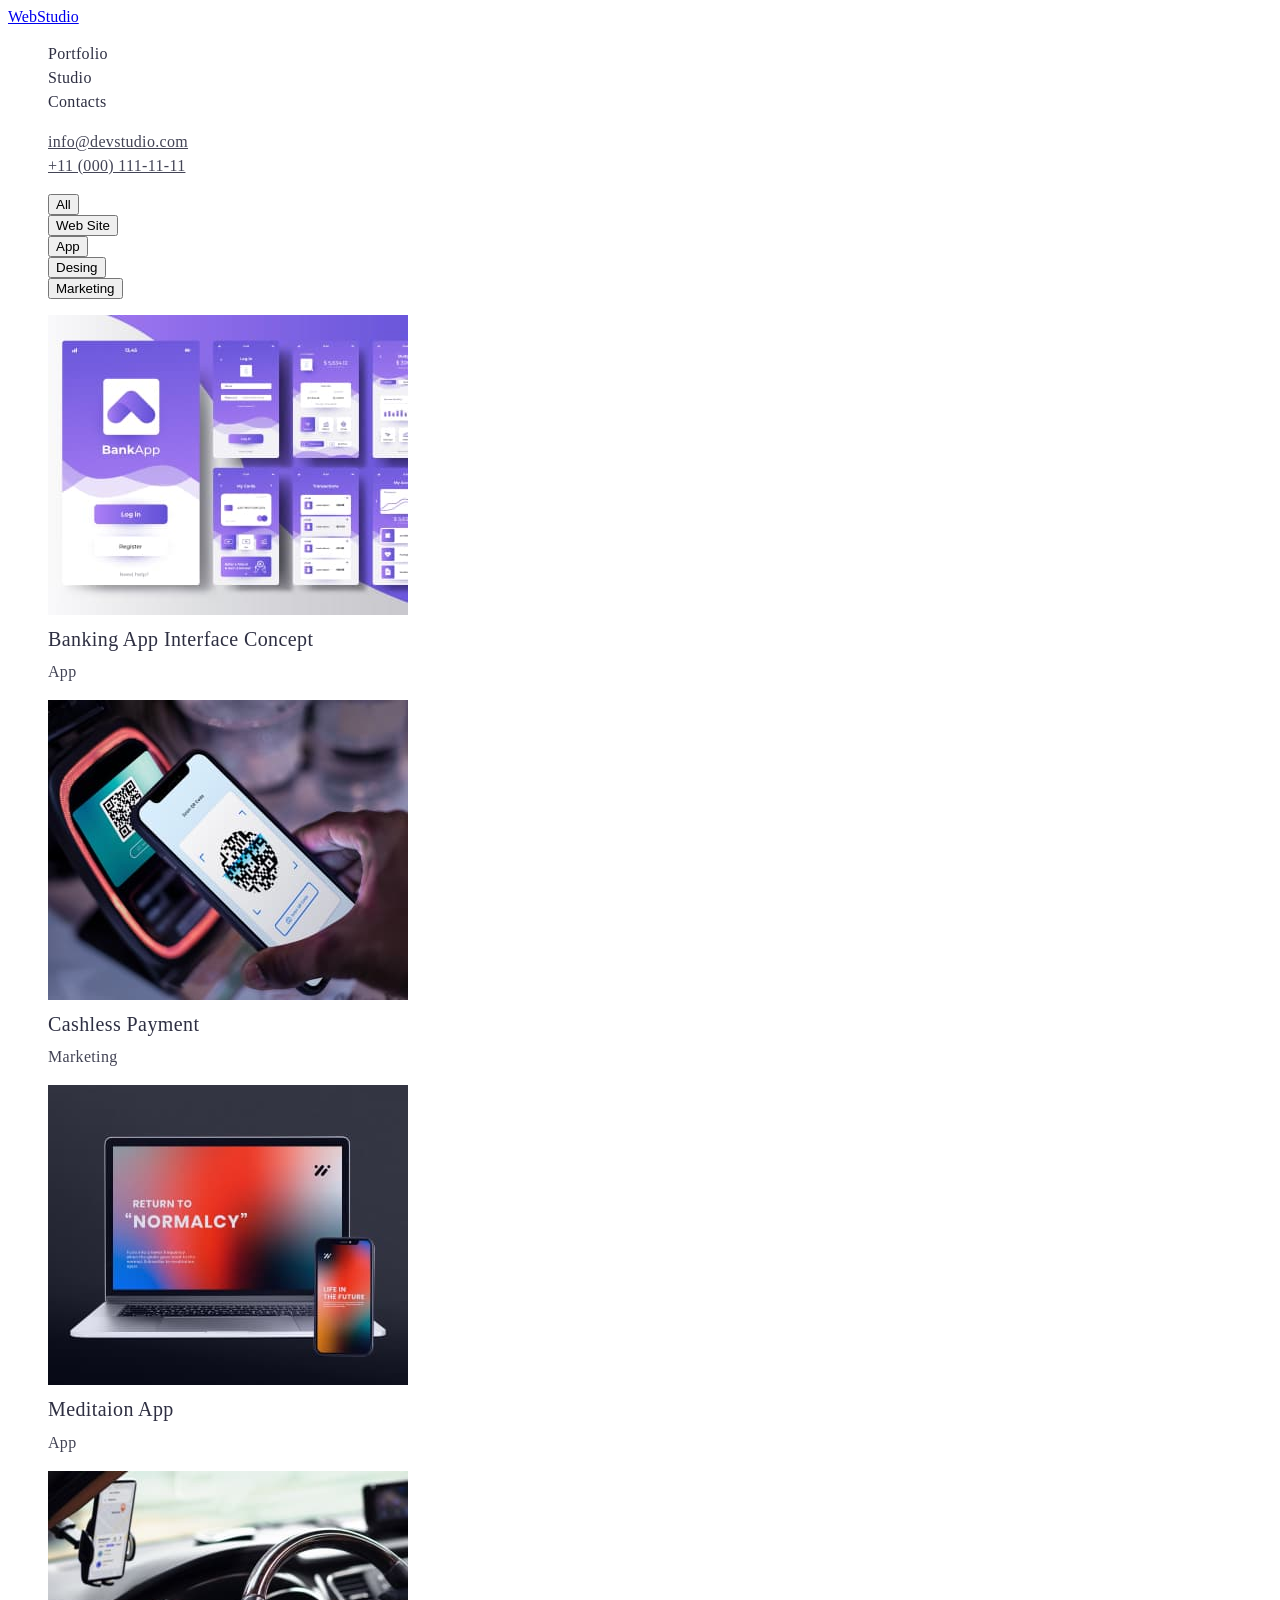
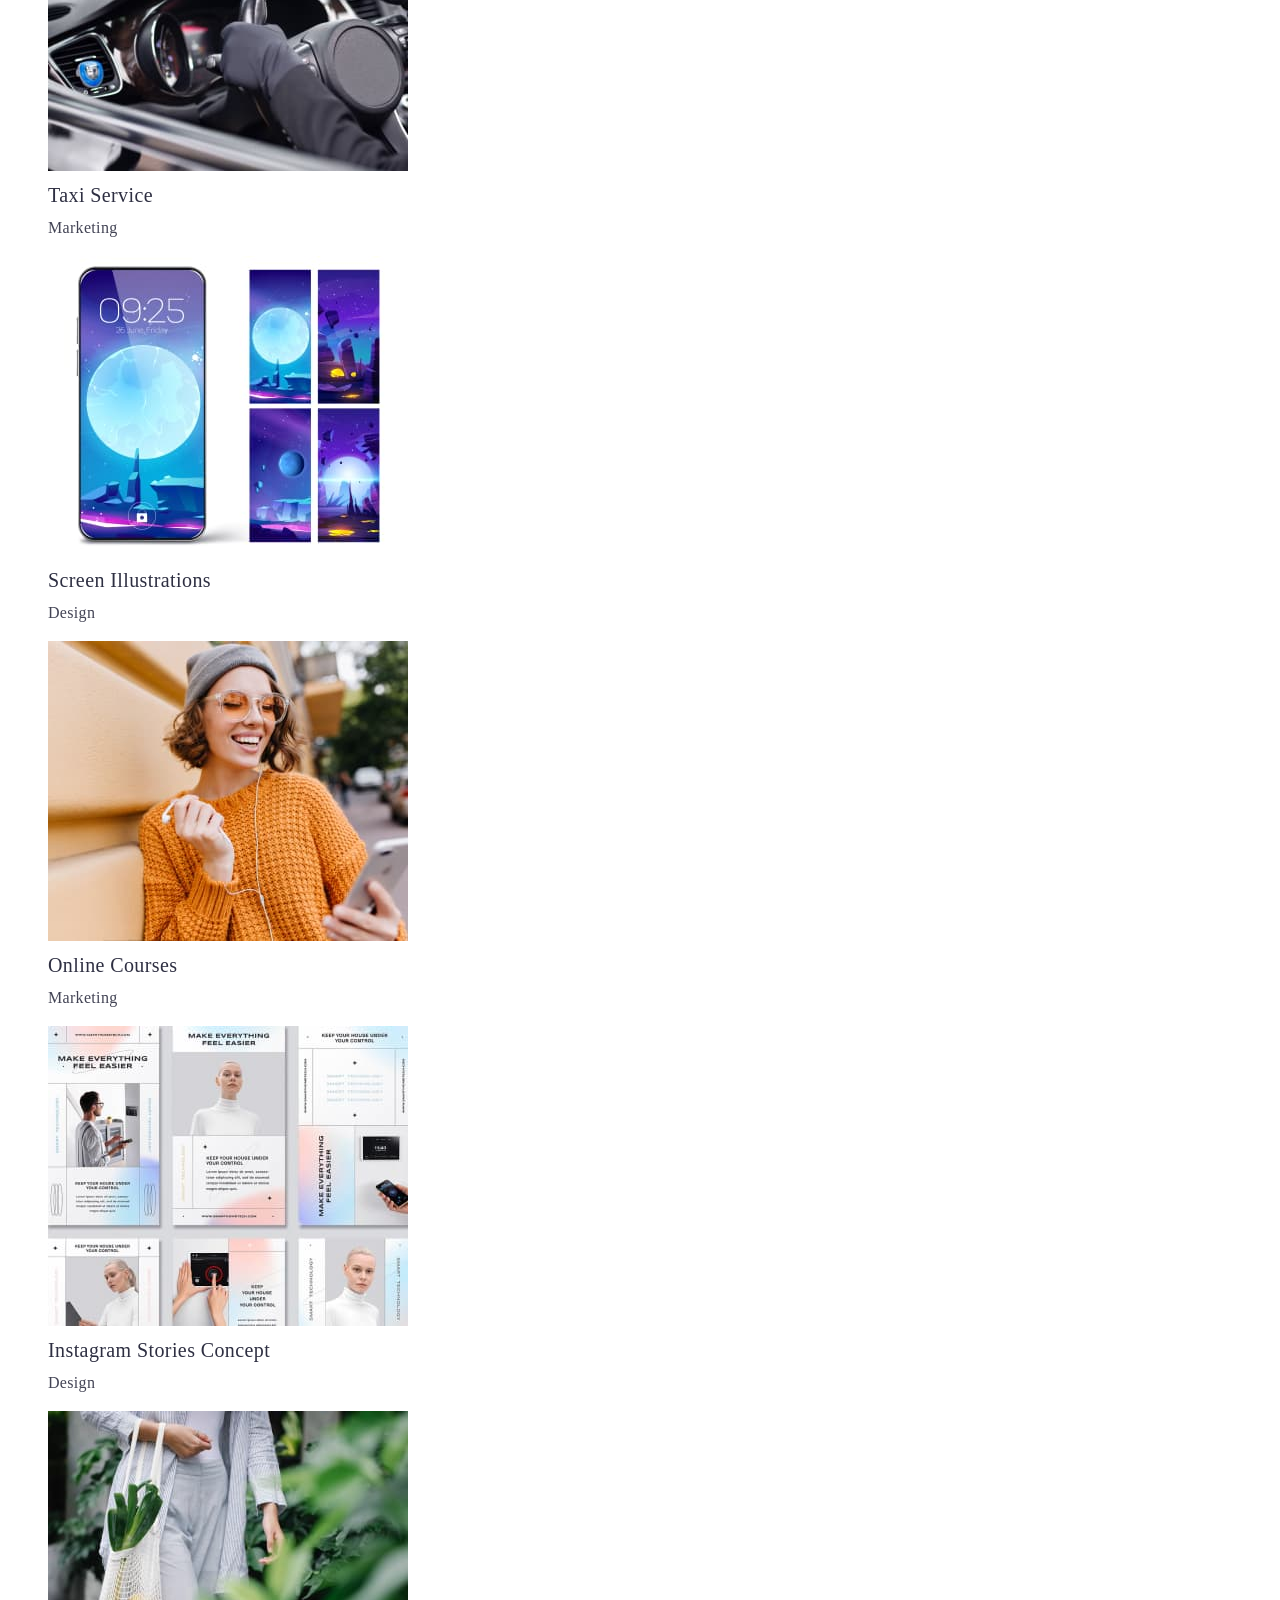
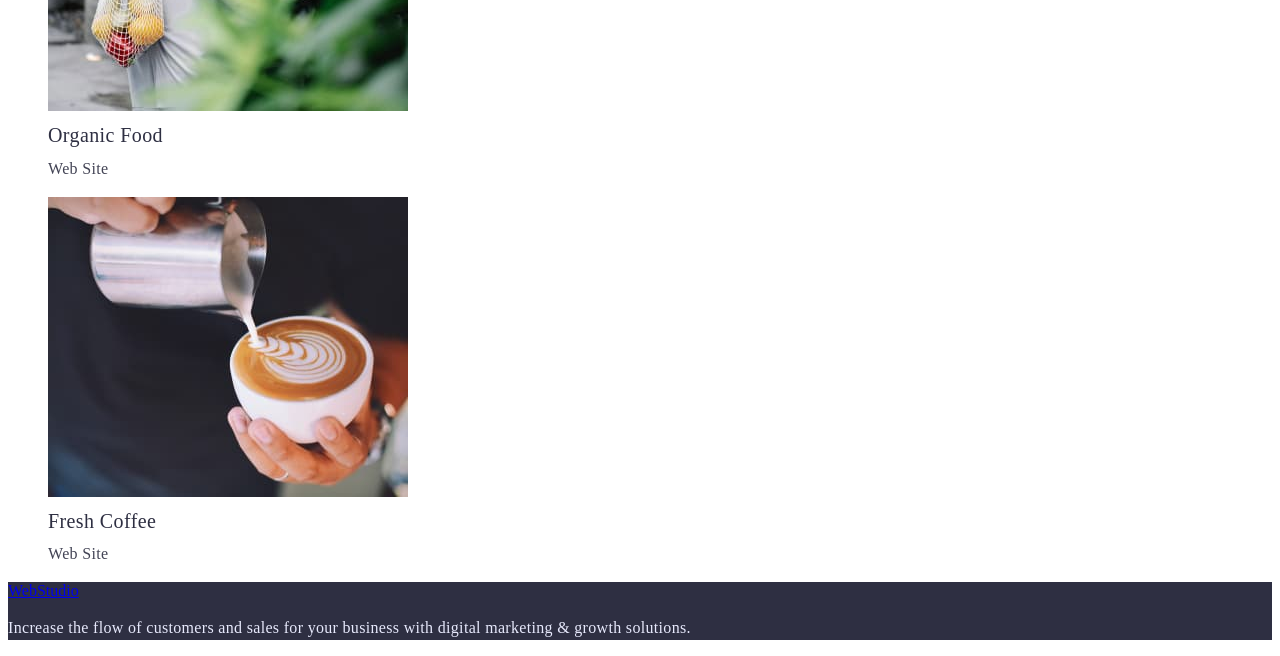
==== portfolio.html @ 4ee2fee9 "update index html css" ====
<!DOCTYPE html>
<html lang="en">
  <head>
    <meta charset="UTF-8" />
    <meta http-equiv="X-UA-Compatible" content="IE=edge" />
    <meta name="viewport" content="width=device-width, initial-scale=1.0" />
    <title>Document</title>
    <link rel="preconnect" href="https://fonts.googleapis.com" />
    <link rel="preconnect" href="https://fonts.gstatic.com" crossorigin />
    <link
      href="https://fonts.googleapis.com/css2?family=Montserrat:wght@400;700&family=Raleway:wght@600;800&family=Roboto:wght@400;500;700;900&display=swap"
      rel="stylesheet"
    />
    <link rel="stylesheet" href="./css/styles.css" />
  </head>
  <body>
    <header class="header">
      <nav class="header-navigation">
        <a class="header-logo" href="index.html">WebStudio</a>
        <ul class="header-list list">
          <li class="header-item">
            <a class="header-link link" href="portfolio.html">Portfolio</a>
          </li>
          <li class="header-item">
            <a class="header-link link" href="index.html">Studio</a>
          </li>
          <li class="header-item">
            <a class="header-link link" href="">Contacts</a>
          </li>
        </ul>
      </nav>

      <address>
        <ul>
          <li>
            <a class="header-mail" href="mailto:info@devstudio.com"
              >info@devstudio.com</a
            >
          </li>
          <li>
            <a class="header-tel" href="tel:+110001111111"
              >+11 (000) 111-11-11</a
            >
          </li>
        </ul>
      </address>
    </header>

    <main>
      <!-- --------------------PROPERTIS-------------------- -->

      <section class="buttons">
        <h1 class="visually-hidden">buttons-map</h1>
        <ul class="buttons-list">
          <li class="buttons-item">
            <button class="buttons-item" type="button">All</button>
          </li>
          <li class="buttons-item">
            <button class="buttons-item" type="button">Web Site</button>
          </li>
          <li class="buttons-item">
            <button class="buttons-item" type="button">App</button>
          </li>
          <li class="buttons-item">
            <button class="buttons-item" type="button">Desing</button>
          </li>
          <li class="buttons-item">
            <button class="buttons-item" type="button">Marketing</button>
          </li>

          <!-- <li class="buttons-item">All</li>
          <li class="buttons-item">Web Site</li>
          <li class="buttons-item">App</li>
          <li class="buttons-item">Design</li>
          <li class="buttons-item">Marketing</li> -->
        </ul>
      </section>

      <!-- --------------------PROPERTIS Piture -------------------- -->
      <section class="examples">
        <h2 class="visually-hidden">PROPERTIS</h2>
        <ul class="examples-list">
          <li class="examples-item">
            <img
              class="examples-picture"
              src="./images/banking.jpg"
              alt="bankingApp"
              width="360"
            />
            <h3 class="examples-subtitle">Banking App Interface Concept</h3>
            <p class="examples-text">App</p>
          </li>
          <li>
            <img
              class="examples-picture"
              src="./images/cachless.jpg"
              alt="Cashless Payment"
              width="360"
            />
            <h3 class="examples-subtitle">Cashless Payment</h3>
            <p class="examples-text">Marketing</p>
          </li>
          <li>
            <img
              class="examples-picture"
              src="./images/meditaion.jpg"
              alt="Meditaion App"
              width="360"
            />
            <h3 class="examples-subtitle">Meditaion App</h3>
            <p class="examples-text">App</p>
          </li>
          <li>
            <img
              class="examples-picture"
              src="./images/taxi-2.jpg"
              alt="Taxi Service"
              width="360"
            />
            <h3 class="examples-subtitle">Taxi Service</h3>
            <p class="examples-text">Marketing</p>
          </li>
          <li>
            <img
              class="examples-picture"
              src="./images/screen-2.jpg"
              alt="Screen Illustrations"
              width="360"
            />
            <h3 class="examples-subtitle">Screen Illustrations</h3>
            <p class="examples-text">Design</p>
          </li>
          <li>
            <img
              class="examples-picture"
              src="./images/courses-2.jpg"
              alt="Online Courses"
              width="360"
            />
            <h3 class="examples-subtitle">Online Courses</h3>
            <p class="examples-text">Marketing</p>
          </li>
          <li>
            <img
              class="examples-picture"
              src="./images/instagram-2.jpg"
              alt="Instagram Stories Concept"
              width="360"
            />
            <h3 class="examples-subtitle">Instagram Stories Concept</h3>
            <p class="examples-text">Design</p>
          </li>
          <li>
            <img
              class="examples-picture"
              src="./images/food-2.jpg"
              alt="Organic Food"
              width="360"
            />
            <h3 class="examples-subtitle">Organic Food</h3>
            <p class="examples-text">Web Site</p>
          </li>
          <li>
            <img
              class="examples-picture"
              src="./images/coffe-2.jpg"
              alt="Fresh Coffee"
              width="360"
            />
            <h3 class="examples-subtitle">Fresh Coffee</h3>
            <p class="examples-text">Web Site</p>
          </li>
        </ul>
      </section>
    </main>
    <!------------ FOOTER -------------------->
    <footer class="footer">
      <a class="footer-logo" href="./index.html">WebStudio</a>
      <p class="footer-text">
        Increase the flow of customers and sales for your business with digital
        marketing & growth solutions.
      </p>
    </footer>
  </body>
</html>
---- css/styles.css ----
html {
  box-sizing: border-box;
}

*,
*::before,
*::after {
  box-sizing: inherit;
}

:root {
  --color-primary: #2e2f42;
  --color-background: #ffff;
  --color-background-brand: #f4f4fd;
  --color-ation: #4d5ae5;
  --color-ation-hover: #404bbf;
}

.body {
  font-family: 'Roboto', sans-serif;
  background-color: var(--color-background);
  color: var(--color-primary);
  font-weight: 400;
  font-style: normal;
}

ul {
  list-style: none;
}

.link {
  text-decoration: none;
}

.header {
}

.header-navigation {
}

.header-logo:focus {
  color: #2e2f42;
}
.header-logo:hover {
  color: var(--color-ation);
}

.header-list {
}

.header-item .link:hover {
  color: var(--color-ation-hover);
}
.header-item .link:focus {
  color: var(--color-primary);
}

.header-link {
  font-size: 16px;
  line-height: 1.5;
  letter-spacing: 0.02em;
  font-style: normal;
  color: var(--color-primary);
  font-weight: 500;
}

/* ---------Kontakt------------- */
.header-mail {
  font-size: 16px;
  line-height: 1.5;
  letter-spacing: 0.02em;
  font-style: normal;
  color: #434455;
}
.header-mail:hover {
  color: var(--color-ation-hover);
}
.header-mail:focus {
  color: var(--color-primary);
}

.header-tel {
  font-size: 16px;
  line-height: 1.5;
  letter-spacing: 0.02em;
  font-style: normal;
  color: #434455;
}
.header-tel:hover {
  color: var(--color-ation-hover);
}
.header-tel:focus {
  color: var(--color-primary);
}

/* ------section HERO------- */
.hero {
  background-color: #2e2f42;
}
.hero-title {
  color: var(--color-background-brand);
  font-style: normal;
  font-weight: 700;
  font-size: 56px;
  line-height: 1.1;
}

.list {
}

.hero-button {
  font-weight: 500;
  font-size: 16px;
  line-height: 1.5;
  font-family: inherit;
  display: flex;
  align-items: center;
  letter-spacing: 0.04em;
  color: var(--color-background);
  background-color: var(--color-ation);
  cursor: pointer;
}

.hero-button:hover {
  background-color: var(--color-ation-hover);
}

/* ----- section main ------- */

.fichers {
}

.fichers-list {
}

.fichers-item {
}

.fichers-subtitle {
  font-weight: 500;
  font-size: 20px;
  line-height: 0.83;
  letter-spacing: 0.02em;
  color: #2e2f42;
}

.fichers-text {
  font-size: 16px;
  line-height: 1.5;
  letter-spacing: 0.02em;
  color: #434455;
}

.doing {
}

.doing-title {
  font-weight: 700;
  font-size: 36px;
  line-height: 40px;

  text-align: center;
  letter-spacing: 0.02em;
  text-transform: capitalize;
  color: #2e2f42;
}

.doing-list {
}

.doing-item {
}

.team {
  background-color: var(--color-background-brand);
}

.team-title {
  font-weight: 700;
  font-size: 36px;
  line-height: 1.1;
  text-align: center;
  letter-spacing: 0.02em;
  text-transform: capitalize;
  color: #2e2f42;
}

.team-list {
}

.team-item {
}

.team-picture {
}

.team-subtitle {
  ont-weight: 500;
  font-size: 20px;
  line-height: 1.1;
  text-align: center;
  letter-spacing: 0.02em;
  color: #2e2f42;
}

.team-text {
  font-size: 16px;
  line-height: 1.1;
  text-align: center;
  letter-spacing: 0.02em;
  color: #434455;
}

.footer {
  background-color: var(--color-primary);
}

.footer-logo {
}

.footer-text {
  font-size: 16px;
  line-height: 1.5;
  letter-spacing: 0.02em;
  color: #e7e9fc;
}

/* -------------PAIGE SECOND------------- */

/* ------------- PROPERTIS ----------------- */

.buton {
}

.visually-hidden {
  position: absolute;
  width: 1px;
  height: 1px;
  margin: -1px;
  border: 0;
  padding: 0;
  white-space: nowrap;
  clip-path: inset(100%);
  clip: rect(0 0 0 0);
  overflow: hidden;
}

.buton .buttons-item {
  font-style: normal;
  font-weight: 500;
  font-size: 16px;
  line-height: 1.5;
  color: var(--color-ation);
  cursor: pointer;
}
.buttons-item:hover {
  color: var(--color-white);
  background-color: var(--color-ation-hover);
}

.examples {
}

.examples-title {
}

.examples-list {
}

.examples-item {
}

.examples-picture {
}

.examples-subtitle {
  font-weight: 500;
  font-size: 20px;
  line-height: 1.2px;
  letter-spacing: 0.02em;
  color: var(--color-primary);
}

.examples-text {
  font-size: 16px;
  line-height: 1.5;
  letter-spacing: 0.02em;
  color: #434455;

  /* color: #43445; */
}
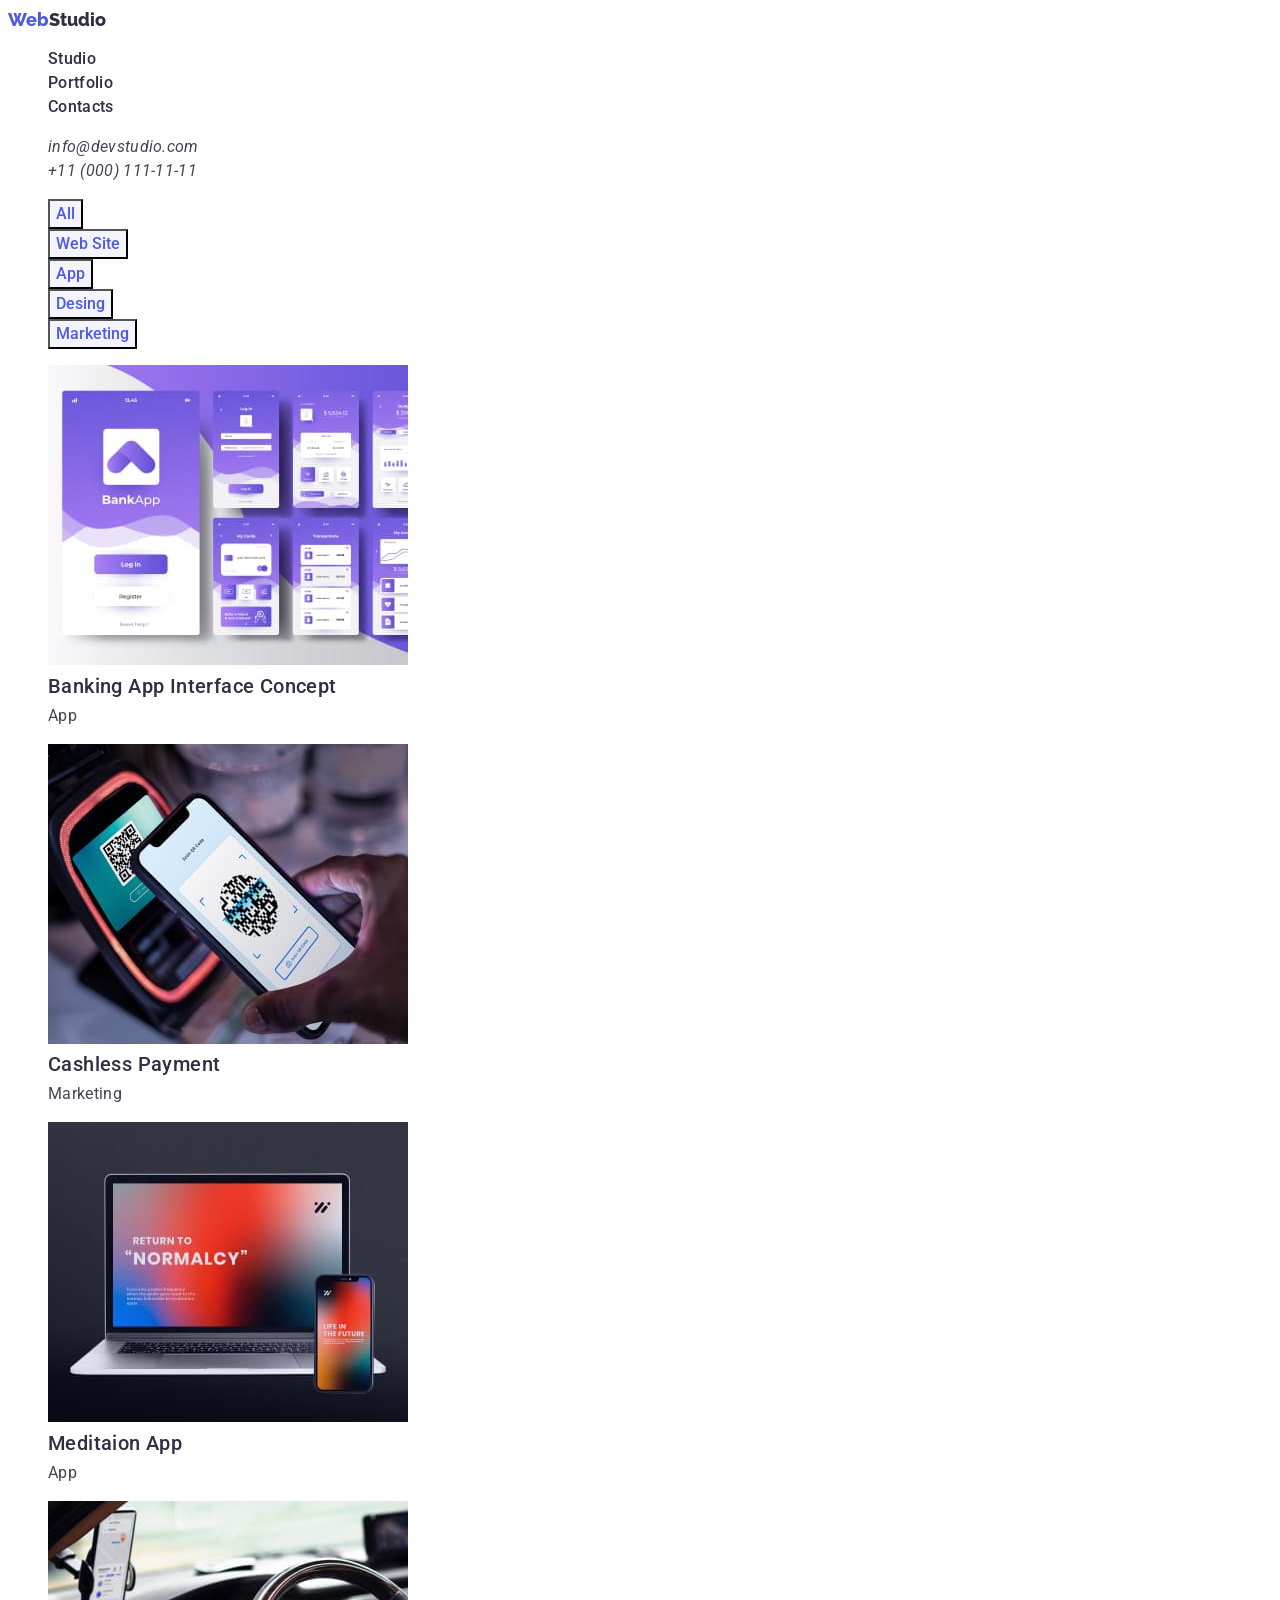
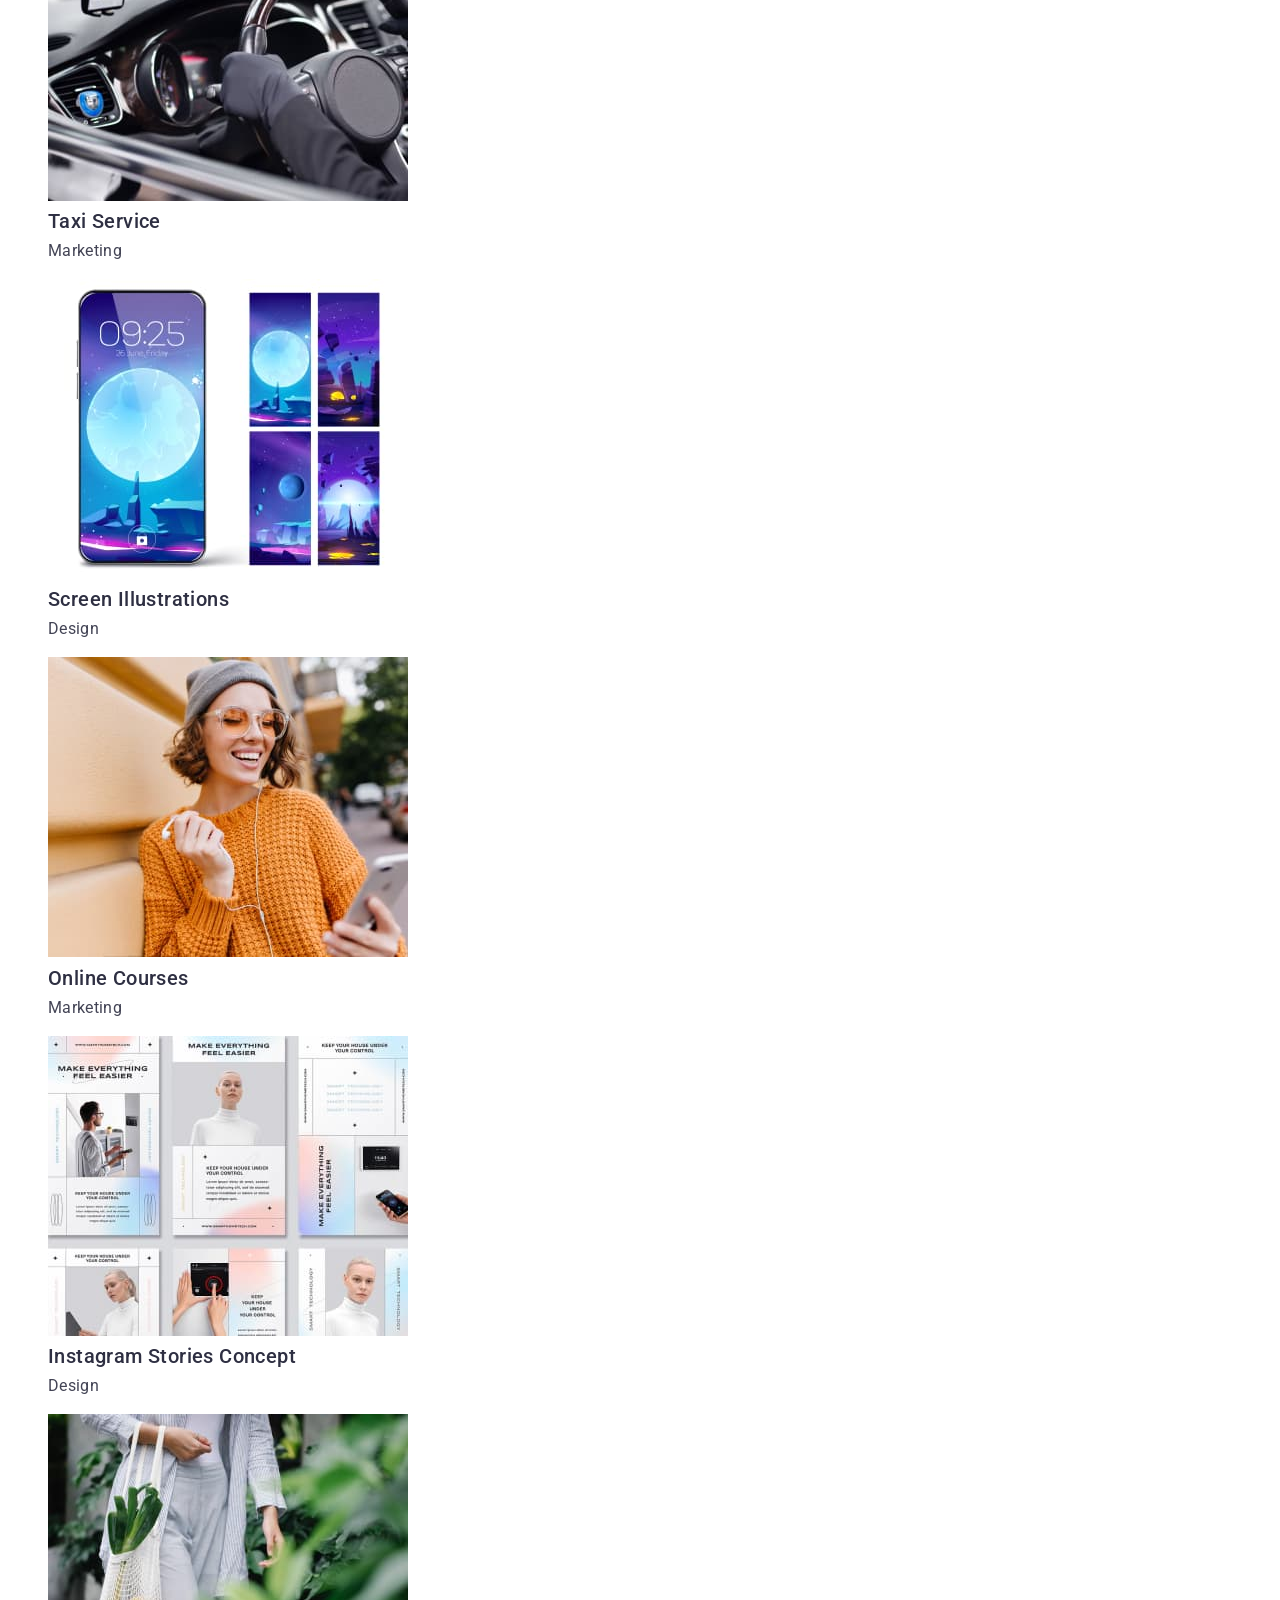
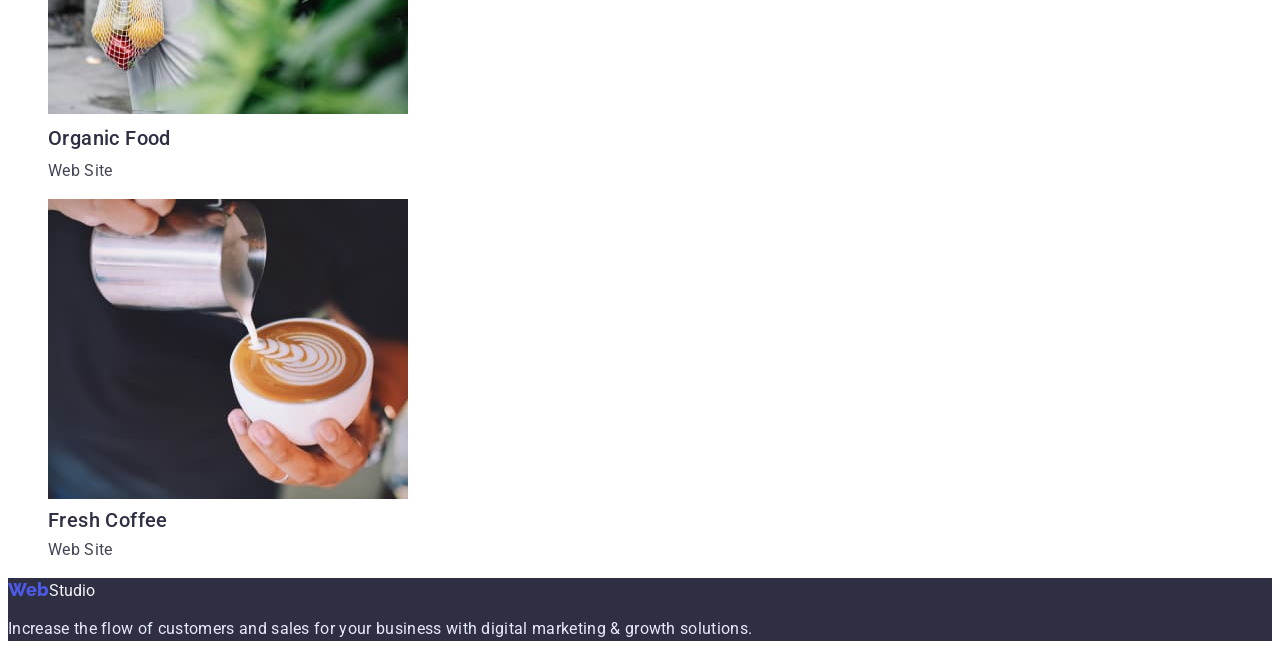
==== commit e3295fc4: "update html css (part2)" ====
--- a/portfolio.html
+++ b/portfolio.html
@@ -5,10 +5,19 @@
     <meta http-equiv="X-UA-Compatible" content="IE=edge" />
     <meta name="viewport" content="width=device-width, initial-scale=1.0" />
     <title>Document</title>
+    <style>
+      a {
+        text-decoration: none;
+      }
+    </style>
+    <link rel="preconnect" href="https://fonts.googleapis.com" />
+    <link rel="preconnect" href="https://fonts.gstatic.com" crossorigin />
+    <link rel="preconnect" href="https://fonts.googleapis.com" />
+    <link rel="preconnect" href="https://fonts.gstatic.com" crossorigin />
     <link rel="preconnect" href="https://fonts.googleapis.com" />
     <link rel="preconnect" href="https://fonts.gstatic.com" crossorigin />
     <link
-      href="https://fonts.googleapis.com/css2?family=Montserrat:wght@400;700&family=Raleway:wght@600;800&family=Roboto:wght@400;500;700;900&display=swap"
+      href="https://fonts.googleapis.com/css2?family=Raleway:wght@800&family=Roboto:wght@400;500;700&display=swap"
       rel="stylesheet"
     />
     <link rel="stylesheet" href="./css/styles.css" />
@@ -16,13 +25,15 @@
   <body>
     <header class="header">
       <nav class="header-navigation">
-        <a class="header-logo" href="index.html">WebStudio</a>
+        <a class="header-logo" href="index.html"
+          ><span class="main">Web</span><span class="second">Studio</span></a
+        >
         <ul class="header-list list">
           <li class="header-item">
+            <a class="header-link link" href="index.html">Studio</a>
+          </li>
+          <li class="header-item">
             <a class="header-link link" href="portfolio.html">Portfolio</a>
-          </li>
-          <li class="header-item">
-            <a class="header-link link" href="index.html">Studio</a>
           </li>
           <li class="header-item">
             <a class="header-link link" href="">Contacts</a>
@@ -53,129 +64,140 @@
         <h1 class="visually-hidden">buttons-map</h1>
         <ul class="buttons-list">
           <li class="buttons-item">
-            <button class="buttons-item" type="button">All</button>
-          </li>
-          <li class="buttons-item">
-            <button class="buttons-item" type="button">Web Site</button>
-          </li>
-          <li class="buttons-item">
-            <button class="buttons-item" type="button">App</button>
-          </li>
-          <li class="buttons-item">
-            <button class="buttons-item" type="button">Desing</button>
-          </li>
-          <li class="buttons-item">
-            <button class="buttons-item" type="button">Marketing</button>
-          </li>
-
-          <!-- <li class="buttons-item">All</li>
-          <li class="buttons-item">Web Site</li>
-          <li class="buttons-item">App</li>
-          <li class="buttons-item">Design</li>
-          <li class="buttons-item">Marketing</li> -->
-        </ul>
-      </section>
-
-      <!-- --------------------PROPERTIS Piture -------------------- -->
-      <section class="examples">
-        <h2 class="visually-hidden">PROPERTIS</h2>
+            <button class="buttons-item link" type="button">All</button>
+          </li>
+          <li class="buttons-item">
+            <button class="buttons-item link" type="button">Web Site</button>
+          </li>
+          <li class="buttons-item">
+            <button class="buttons-item link" type="button">App</button>
+          </li>
+          <li class="buttons-item">
+            <button class="buttons-item link" type="button">Desing</button>
+          </li>
+          <li class="buttons-item">
+            <button class="buttons-item link" type="button">Marketing</button>
+          </li>
+        </ul>
+
         <ul class="examples-list">
           <li class="examples-item">
-            <img
-              class="examples-picture"
-              src="./images/banking.jpg"
-              alt="bankingApp"
-              width="360"
-            />
-            <h3 class="examples-subtitle">Banking App Interface Concept</h3>
-            <p class="examples-text">App</p>
-          </li>
-          <li>
-            <img
-              class="examples-picture"
-              src="./images/cachless.jpg"
-              alt="Cashless Payment"
-              width="360"
-            />
-            <h3 class="examples-subtitle">Cashless Payment</h3>
-            <p class="examples-text">Marketing</p>
-          </li>
-          <li>
-            <img
-              class="examples-picture"
-              src="./images/meditaion.jpg"
-              alt="Meditaion App"
-              width="360"
-            />
-            <h3 class="examples-subtitle">Meditaion App</h3>
-            <p class="examples-text">App</p>
-          </li>
-          <li>
-            <img
-              class="examples-picture"
-              src="./images/taxi-2.jpg"
-              alt="Taxi Service"
-              width="360"
-            />
-            <h3 class="examples-subtitle">Taxi Service</h3>
-            <p class="examples-text">Marketing</p>
-          </li>
-          <li>
-            <img
-              class="examples-picture"
-              src="./images/screen-2.jpg"
-              alt="Screen Illustrations"
-              width="360"
-            />
-            <h3 class="examples-subtitle">Screen Illustrations</h3>
-            <p class="examples-text">Design</p>
-          </li>
-          <li>
-            <img
-              class="examples-picture"
-              src="./images/courses-2.jpg"
-              alt="Online Courses"
-              width="360"
-            />
-            <h3 class="examples-subtitle">Online Courses</h3>
-            <p class="examples-text">Marketing</p>
-          </li>
-          <li>
-            <img
-              class="examples-picture"
-              src="./images/instagram-2.jpg"
-              alt="Instagram Stories Concept"
-              width="360"
-            />
-            <h3 class="examples-subtitle">Instagram Stories Concept</h3>
-            <p class="examples-text">Design</p>
-          </li>
-          <li>
-            <img
-              class="examples-picture"
-              src="./images/food-2.jpg"
-              alt="Organic Food"
-              width="360"
-            />
-            <h3 class="examples-subtitle">Organic Food</h3>
-            <p class="examples-text">Web Site</p>
-          </li>
-          <li>
-            <img
-              class="examples-picture"
-              src="./images/coffe-2.jpg"
-              alt="Fresh Coffee"
-              width="360"
-            />
-            <h3 class="examples-subtitle">Fresh Coffee</h3>
-            <p class="examples-text">Web Site</p>
+            <a href="">
+              <img
+                class="examples-picture"
+                src="./images/banking.jpg"
+                alt="bankingApp"
+                width="360"
+              />
+              <h2 class="examples-subtitle">Banking App Interface Concept</h2>
+              <p class="examples-text">App</p></a
+            >
+          </li>
+          <li>
+            <a href="">
+              <img
+                class="examples-picture"
+                src="./images/cachless.jpg"
+                alt="Cashless Payment"
+                width="360"
+              />
+              <h2 class="examples-subtitle">Cashless Payment</h2>
+              <p class="examples-text">Marketing</p></a
+            >
+          </li>
+          <li>
+            <a href=""
+              ><img
+                class="examples-picture"
+                src="./images/meditaion.jpg"
+                alt="Meditaion App"
+                width="360"
+              />
+              <h2 class="examples-subtitle">Meditaion App</h2>
+              <p class="examples-text">App</p></a
+            >
+          </li>
+          <li>
+            <a href=""
+              ><img
+                class="examples-picture"
+                src="./images/taxi-2.jpg"
+                alt="Taxi Service"
+                width="360"
+              />
+              <h2 class="examples-subtitle">Taxi Service</h2>
+              <p class="examples-text">Marketing</p></a
+            >
+          </li>
+          <li>
+            <a href=""
+              ><img
+                class="examples-picture"
+                src="./images/screen-2.jpg"
+                alt="Screen Illustrations"
+                width="360"
+              />
+              <h2 class="examples-subtitle">Screen Illustrations</h2>
+              <p class="examples-text">Design</p></a
+            >
+          </li>
+          <li>
+            <a href=""
+              ><img
+                class="examples-picture"
+                src="./images/courses-2.jpg"
+                alt="Online Courses"
+                width="360"
+              />
+              <h2 class="examples-subtitle">Online Courses</h2>
+              <p class="examples-text">Marketing</p>
+            </a>
+          </li>
+          <li>
+            <a href=""
+              ><img
+                class="examples-picture"
+                src="./images/instagram-2.jpg"
+                alt="Instagram Stories Concept"
+                width="360"
+              />
+              <h2 class="examples-subtitle">Instagram Stories Concept</h2>
+              <p class="examples-text">Design</p></a
+            >
+          </li>
+          <li>
+            <a href=""
+              ><img
+                class="examples-picture"
+                src="./images/food-2.jpg"
+                alt="Organic Food"
+                width="360"
+              />
+              <h3 class="examples-subtitle">Organic Food</h3>
+              <p class="examples-text">Web Site</p></a
+            >
+          </li>
+          <li>
+            <a href=""
+              ><img
+                class="examples-picture"
+                src="./images/coffe-2.jpg"
+                alt="Fresh Coffee"
+                width="360"
+              />
+              <h2 class="examples-subtitle">Fresh Coffee</h2>
+              <p class="examples-text">Web Site</p></a
+            >
           </li>
         </ul>
       </section>
     </main>
     <!------------ FOOTER -------------------->
     <footer class="footer">
-      <a class="footer-logo" href="./index.html">WebStudio</a>
+      <a class="footer-logo" href="./index.html"
+        ><span class="main">Web</span
+        ><span class="second-footer">Studio</span></a
+      >
       <p class="footer-text">
         Increase the flow of customers and sales for your business with digital
         marketing & growth solutions.
--- a/css/styles.css
+++ b/css/styles.css
@@ -1,52 +1,56 @@
-html {
-  box-sizing: border-box;
-}
-
-*,
-*::before,
-*::after {
-  box-sizing: inherit;
-}
-
 :root {
   --color-primary: #2e2f42;
   --color-background: #ffff;
   --color-background-brand: #f4f4fd;
   --color-ation: #4d5ae5;
   --color-ation-hover: #404bbf;
-}
-
-.body {
+  --color-heder-mail: #434455;
+
+}
+
+body {
   font-family: 'Roboto', sans-serif;
   background-color: var(--color-background);
   color: var(--color-primary);
-  font-weight: 400;
-  font-style: normal;
 }
 
 ul {
   list-style: none;
 }
 
-.link {
-  text-decoration: none;
-}
-
-.header {
-}
-
-.header-navigation {
-}
-
+/* .link {
+  text-decoration: none;
+} */
+
+/* -------------LOGO----------------- */
+
+
+span.main{
+color: var(--color-ation);
+font-weight: 800;
+font-size: 18px;
+line-height: 1.3;
+font-family: 'Raleway';
+}
+
+span.second{
+color: var(--color-primary);
+font-family: 'Raleway';
+font-weight: 800;
+font-size: 18px;
+line-height: 1.3;
+}
+span.second-footer{
+  color: var(--color-background-brand);
+}
 .header-logo:focus {
-  color: #2e2f42;
+  color: var(--color-primary);
 }
 .header-logo:hover {
   color: var(--color-ation);
 }
 
-.header-list {
-}
+
 
 .header-item .link:hover {
   color: var(--color-ation-hover);
@@ -59,7 +63,6 @@
   font-size: 16px;
   line-height: 1.5;
   letter-spacing: 0.02em;
-  font-style: normal;
   color: var(--color-primary);
   font-weight: 500;
 }
@@ -69,8 +72,9 @@
   font-size: 16px;
   line-height: 1.5;
   letter-spacing: 0.02em;
-  font-style: normal;
-  color: #434455;
+  color: var(--color-heder-mail);
+  text-decoration: none;
+
 }
 .header-mail:hover {
   color: var(--color-ation-hover);
@@ -83,8 +87,8 @@
   font-size: 16px;
   line-height: 1.5;
   letter-spacing: 0.02em;
-  font-style: normal;
-  color: #434455;
+  color: var(--color-heder-mail);
+  text-decoration: none;
 }
 .header-tel:hover {
   color: var(--color-ation-hover);
@@ -95,17 +99,14 @@
 
 /* ------section HERO------- */
 .hero {
-  background-color: #2e2f42;
+  background-color: var(--color-primary);
 }
 .hero-title {
   color: var(--color-background-brand);
-  font-style: normal;
+
   font-weight: 700;
   font-size: 56px;
   line-height: 1.1;
-}
-
-.list {
 }
 
 .hero-button {
@@ -127,15 +128,6 @@
 
 /* ----- section main ------- */
 
-.fichers {
-}
-
-.fichers-list {
-}
-
-.fichers-item {
-}
-
 .fichers-subtitle {
   font-weight: 500;
   font-size: 20px;
@@ -148,11 +140,9 @@
   font-size: 16px;
   line-height: 1.5;
   letter-spacing: 0.02em;
-  color: #434455;
-}
-
-.doing {
-}
+  color: var(--color-heder-mail);
+}
+
 
 .doing-title {
   font-weight: 700;
@@ -162,14 +152,9 @@
   text-align: center;
   letter-spacing: 0.02em;
   text-transform: capitalize;
-  color: #2e2f42;
-}
-
-.doing-list {
-}
-
-.doing-item {
-}
+  color: var(--color-primary);
+}
+
 
 .team {
   background-color: var(--color-background-brand);
@@ -182,17 +167,10 @@
   text-align: center;
   letter-spacing: 0.02em;
   text-transform: capitalize;
-  color: #2e2f42;
-}
-
-.team-list {
-}
-
-.team-item {
-}
-
-.team-picture {
-}
+  color: var(--color-primary);
+}
+
+
 
 .team-subtitle {
   ont-weight: 500;
@@ -200,7 +178,7 @@
   line-height: 1.1;
   text-align: center;
   letter-spacing: 0.02em;
-  color: #2e2f42;
+  color: var(--color-primary);
 }
 
 .team-text {
@@ -208,7 +186,7 @@
   line-height: 1.1;
   text-align: center;
   letter-spacing: 0.02em;
-  color: #434455;
+  color: var(--color-heder-mail);
 }
 
 .footer {
@@ -229,7 +207,25 @@
 
 /* ------------- PROPERTIS ----------------- */
 
-.buton {
+
+.buttons-item .link{
+  font-family: inherit;
+  font-weight: 500;
+  font-size: 16px;
+  line-height: 1.5;
+  color: var(--color-ation);
+  background-color: var(--color-background-brand);
+
+}
+.buttons-item .link:hover{
+  color: var(--color-white);
+  background-color: var(--color-ation-hover);
+
+}
+.buttons-item .link:focus{
+  color: var(--color-white);
+  background-color: var(--color-ation);
+
 }
 
 .visually-hidden {
@@ -246,32 +242,16 @@
 }
 
 .buton .buttons-item {
-  font-style: normal;
   font-weight: 500;
   font-size: 16px;
   line-height: 1.5;
   color: var(--color-ation);
   cursor: pointer;
 }
-.buttons-item:hover {
+/* .buttons-item:hover {
   color: var(--color-white);
   background-color: var(--color-ation-hover);
-}
-
-.examples {
-}
-
-.examples-title {
-}
-
-.examples-list {
-}
-
-.examples-item {
-}
-
-.examples-picture {
-}
+} */
 
 .examples-subtitle {
   font-weight: 500;
@@ -279,13 +259,11 @@
   line-height: 1.2px;
   letter-spacing: 0.02em;
   color: var(--color-primary);
+  text-decoration: none;
 }
 
 .examples-text {
   font-size: 16px;
   line-height: 1.5;
   letter-spacing: 0.02em;
-  color: #434455;
-
-  /* color: #43445; */
-}
+  color: var(--color-heder-mail);
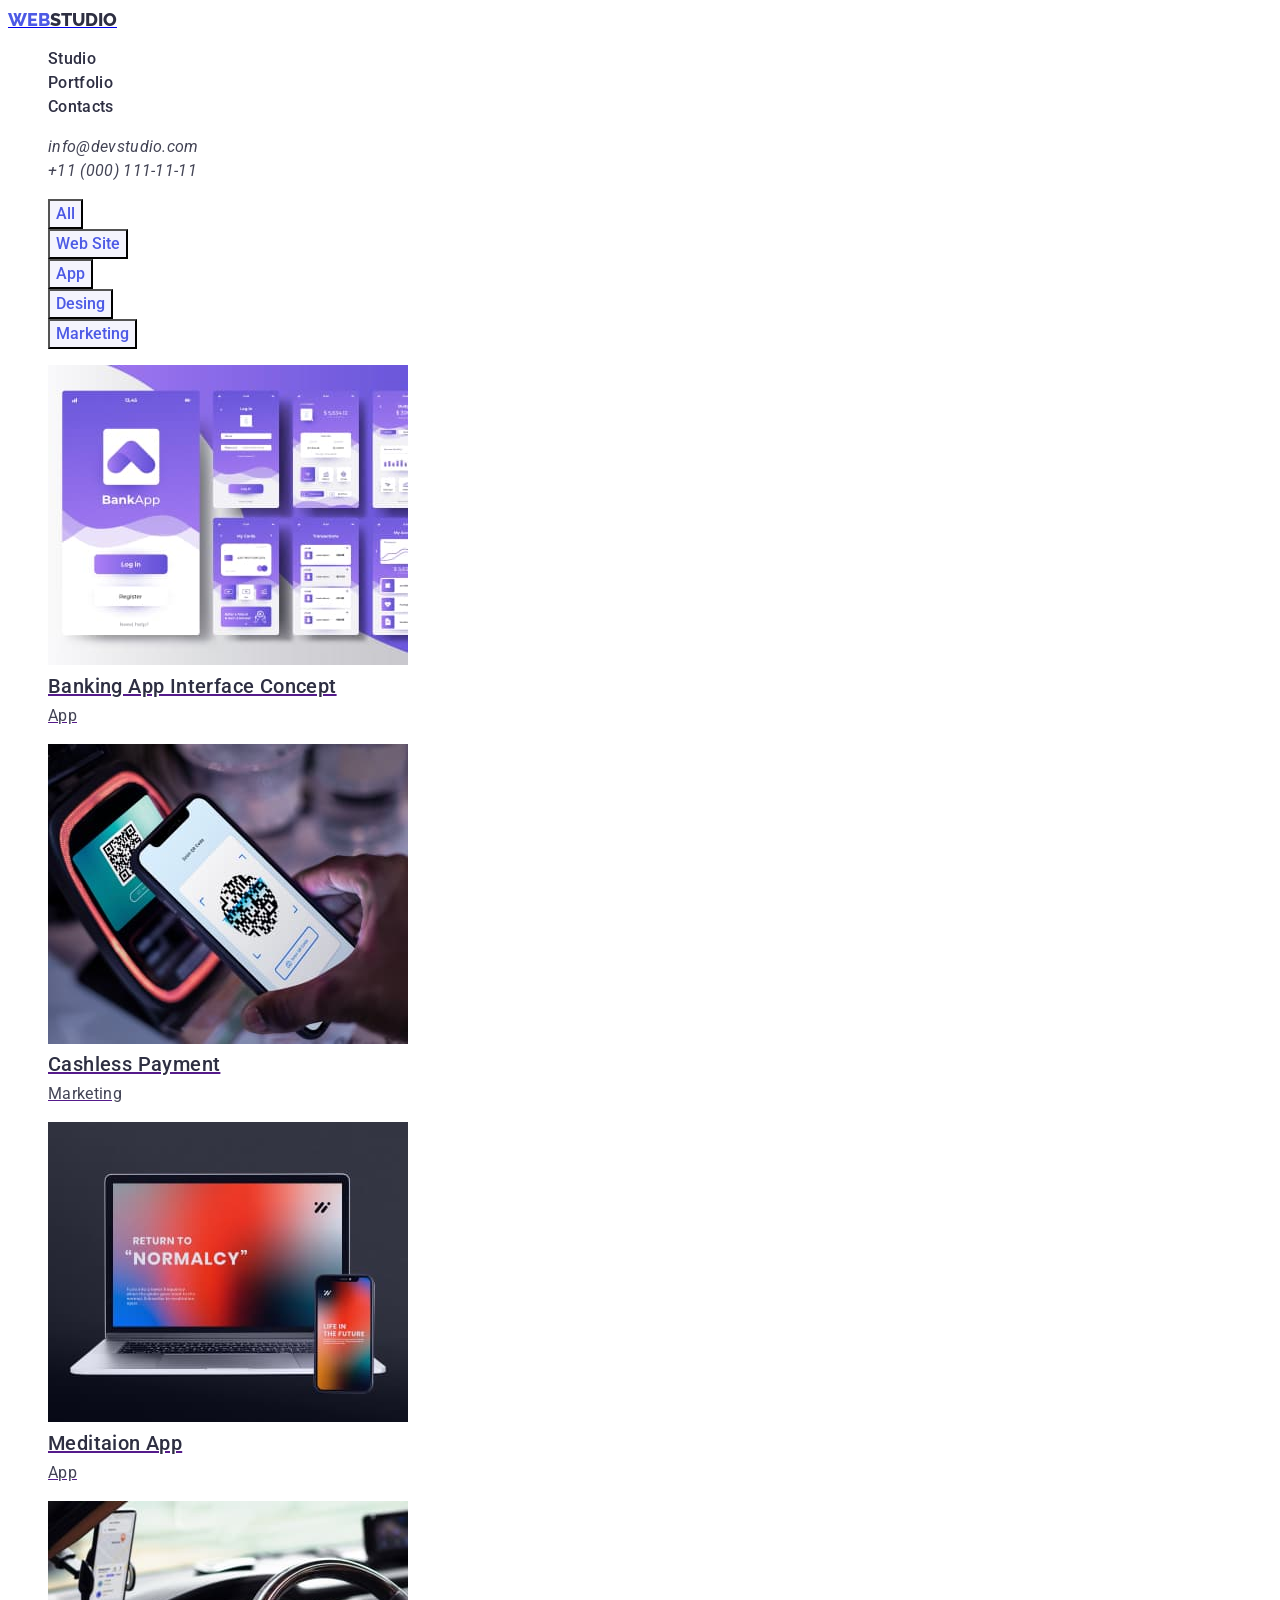
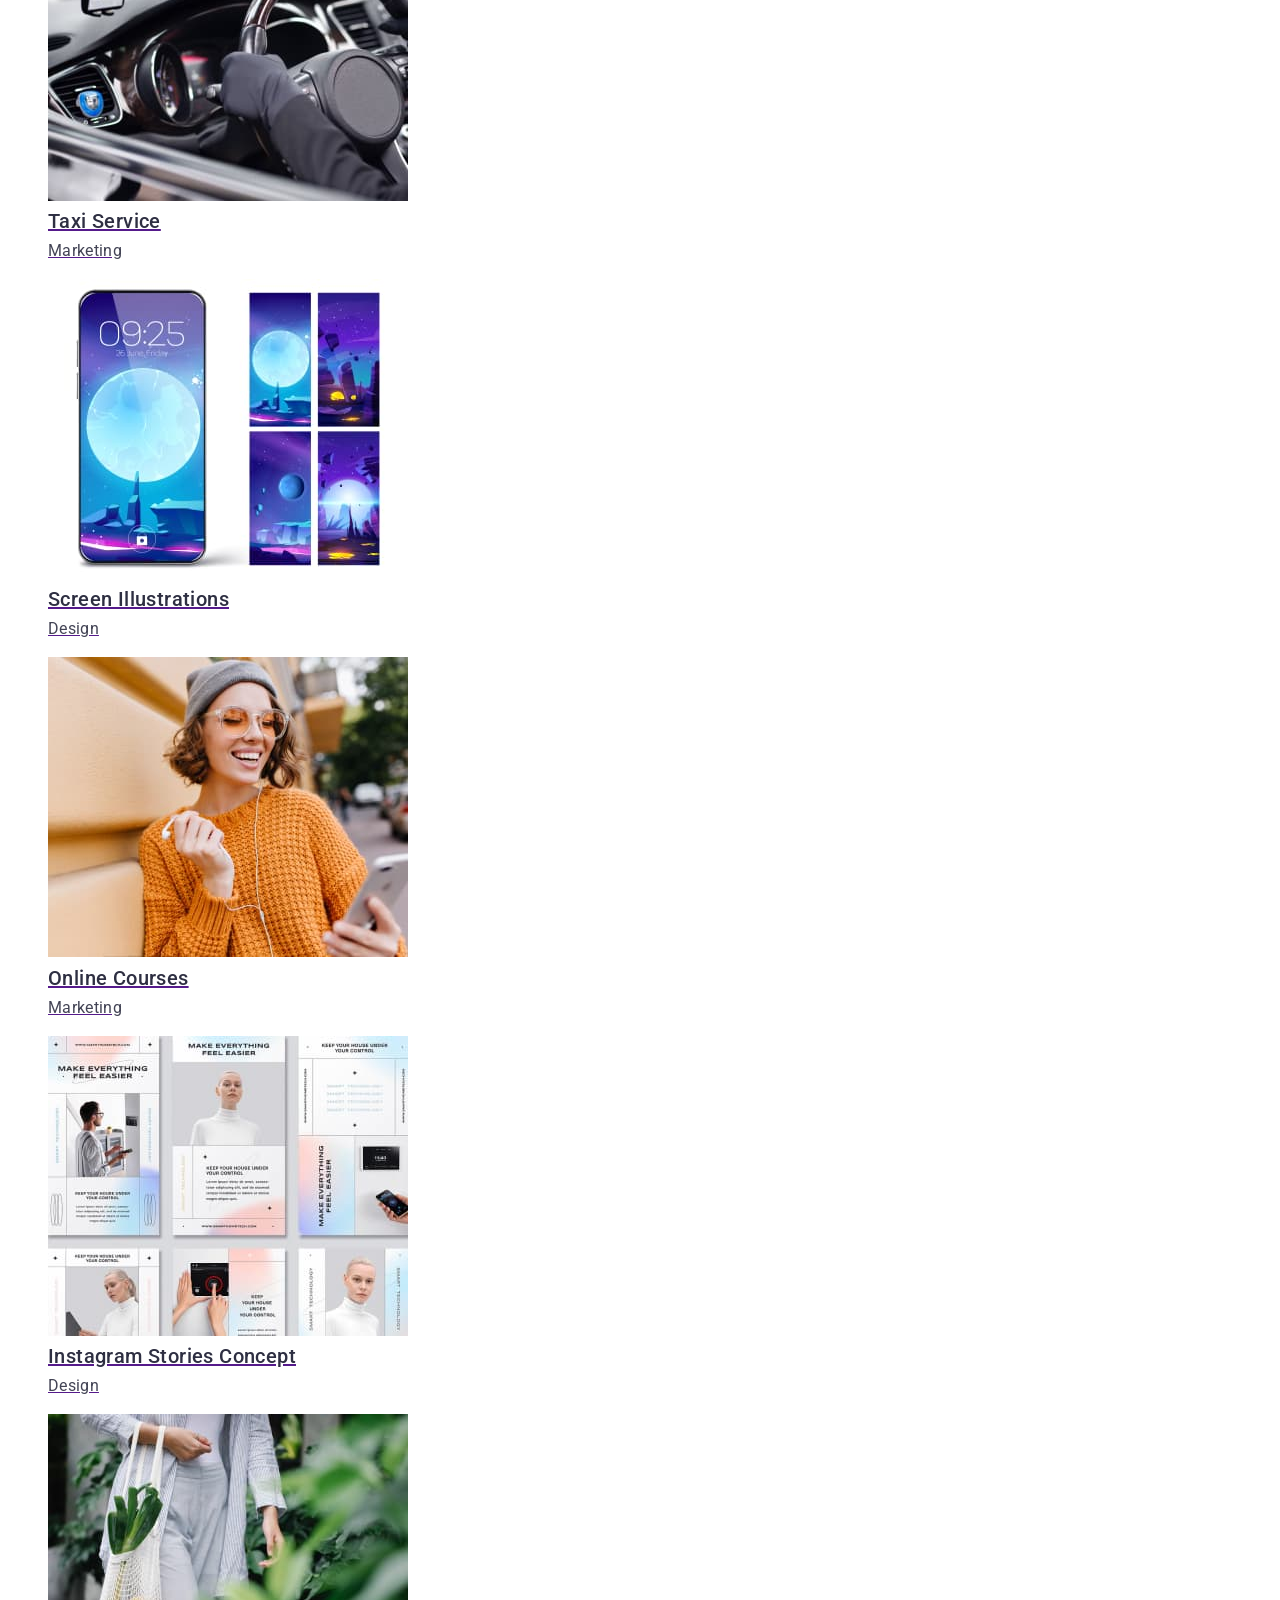
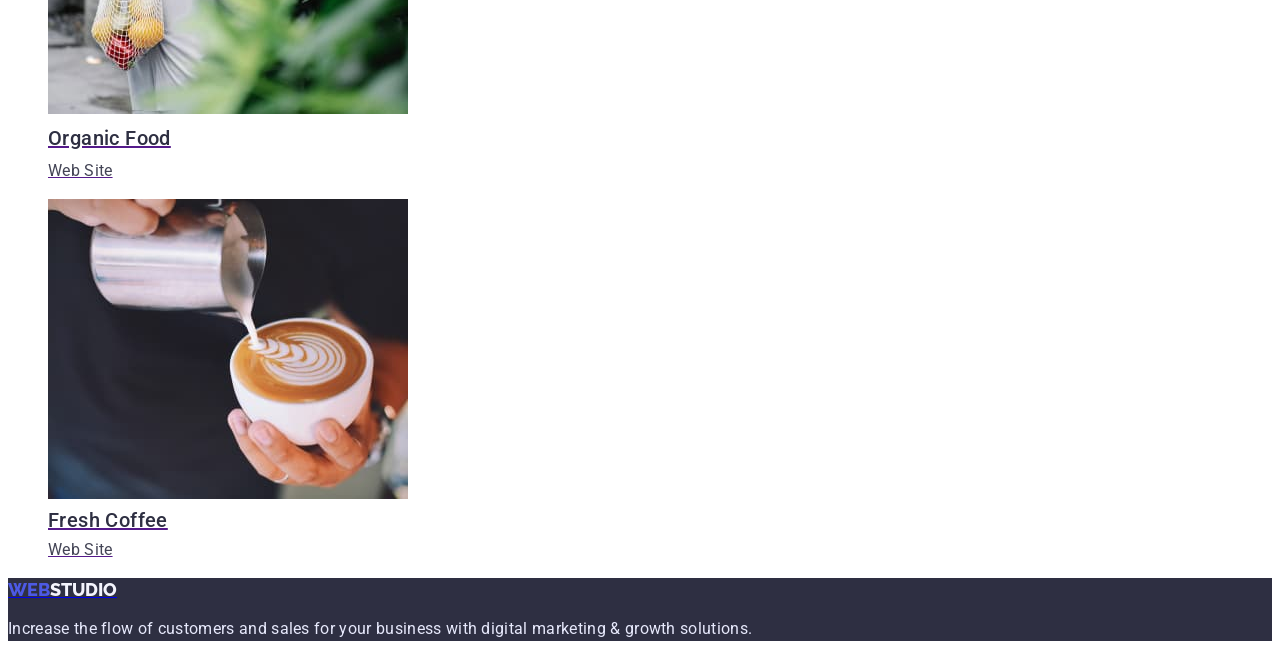
==== commit 63cd3bfe: "update" ====
--- a/portfolio.html
+++ b/portfolio.html
@@ -5,15 +5,6 @@
     <meta http-equiv="X-UA-Compatible" content="IE=edge" />
     <meta name="viewport" content="width=device-width, initial-scale=1.0" />
     <title>Document</title>
-    <style>
-      a {
-        text-decoration: none;
-      }
-    </style>
-    <link rel="preconnect" href="https://fonts.googleapis.com" />
-    <link rel="preconnect" href="https://fonts.gstatic.com" crossorigin />
-    <link rel="preconnect" href="https://fonts.googleapis.com" />
-    <link rel="preconnect" href="https://fonts.gstatic.com" crossorigin />
     <link rel="preconnect" href="https://fonts.googleapis.com" />
     <link rel="preconnect" href="https://fonts.gstatic.com" crossorigin />
     <link
@@ -26,7 +17,7 @@
     <header class="header">
       <nav class="header-navigation">
         <a class="header-logo" href="index.html"
-          ><span class="main">Web</span><span class="second">Studio</span></a
+          ><span class="main">WEB</span><span class="second">STUDIO</span></a
         >
         <ul class="header-list list">
           <li class="header-item">
@@ -195,8 +186,8 @@
     <!------------ FOOTER -------------------->
     <footer class="footer">
       <a class="footer-logo" href="./index.html"
-        ><span class="main">Web</span
-        ><span class="second-footer">Studio</span></a
+        ><span class="main">WEB</span
+        ><span class="second-footer">STUDIO</span></a
       >
       <p class="footer-text">
         Increase the flow of customers and sales for your business with digital
--- a/css/styles.css
+++ b/css/styles.css
@@ -5,7 +5,6 @@
   --color-ation: #4d5ae5;
   --color-ation-hover: #404bbf;
   --color-heder-mail: #434455;
-
 }
 
 body {
@@ -18,39 +17,34 @@
   list-style: none;
 }
 
-/* .link {
-  text-decoration: none;
-} */
+.link {
+  text-decoration: none;
+}
 
 /* -------------LOGO----------------- */
 
-
-span.main{
-color: var(--color-ation);
-font-weight: 800;
-font-size: 18px;
-line-height: 1.3;
-font-family: 'Raleway';
-}
-
-span.second{
-color: var(--color-primary);
-font-family: 'Raleway';
-font-weight: 800;
-font-size: 18px;
-line-height: 1.3;
-}
-span.second-footer{
-  color: var(--color-background-brand);
-}
+.header-logo span.main {
+  color: var(--color-ation);
+  font-weight: 800;
+  font-size: 18px;
+  line-height: 1.3;
+  font-family: 'Raleway';
+}
+
+.header-logo span.second {
+  color: var(--color-primary);
+  font-family: 'Raleway';
+  font-weight: 800;
+  font-size: 18px;
+  line-height: 1.3;
+}
+
 .header-logo:focus {
   color: var(--color-primary);
 }
 .header-logo:hover {
   color: var(--color-ation);
 }
-
-
 
 .header-item .link:hover {
   color: var(--color-ation-hover);
@@ -66,6 +60,9 @@
   color: var(--color-primary);
   font-weight: 500;
 }
+.header-list .list {
+  cursor: pointer;
+}
 
 /* ---------Kontakt------------- */
 .header-mail {
@@ -74,7 +71,6 @@
   letter-spacing: 0.02em;
   color: var(--color-heder-mail);
   text-decoration: none;
-
 }
 .header-mail:hover {
   color: var(--color-ation-hover);
@@ -143,7 +139,6 @@
   color: var(--color-heder-mail);
 }
 
-
 .doing-title {
   font-weight: 700;
   font-size: 36px;
@@ -155,7 +150,6 @@
   color: var(--color-primary);
 }
 
-
 .team {
   background-color: var(--color-background-brand);
 }
@@ -170,10 +164,8 @@
   color: var(--color-primary);
 }
 
-
-
 .team-subtitle {
-  ont-weight: 500;
+  font-weight: 500;
   font-size: 20px;
   line-height: 1.1;
   text-align: center;
@@ -193,7 +185,20 @@
   background-color: var(--color-primary);
 }
 
-.footer-logo {
+.footer-logo span.main {
+  color: var(--color-ation);
+  font-weight: 800;
+  font-size: 18px;
+  line-height: 1.3;
+  font-family: 'Raleway';
+}
+
+.footer-logo span.second-footer {
+  color: var(--color-background-brand);
+  font-family: 'Raleway';
+  font-weight: 800;
+  font-size: 18px;
+  line-height: 1.3;
 }
 
 .footer-text {
@@ -207,25 +212,22 @@
 
 /* ------------- PROPERTIS ----------------- */
 
-
-.buttons-item .link{
+.buttons-item .link {
   font-family: inherit;
   font-weight: 500;
   font-size: 16px;
   line-height: 1.5;
   color: var(--color-ation);
   background-color: var(--color-background-brand);
-
-}
-.buttons-item .link:hover{
+  cursor: pointer;
+}
+.buttons-item .link:hover {
   color: var(--color-white);
   background-color: var(--color-ation-hover);
-
-}
-.buttons-item .link:focus{
+}
+.buttons-item .link:focus {
   color: var(--color-white);
   background-color: var(--color-ation);
-
 }
 
 .visually-hidden {
@@ -266,4 +268,5 @@
   font-size: 16px;
   line-height: 1.5;
   letter-spacing: 0.02em;
-  color: var(--color-heder-mail);+  color: var(--color-heder-mail);
+}
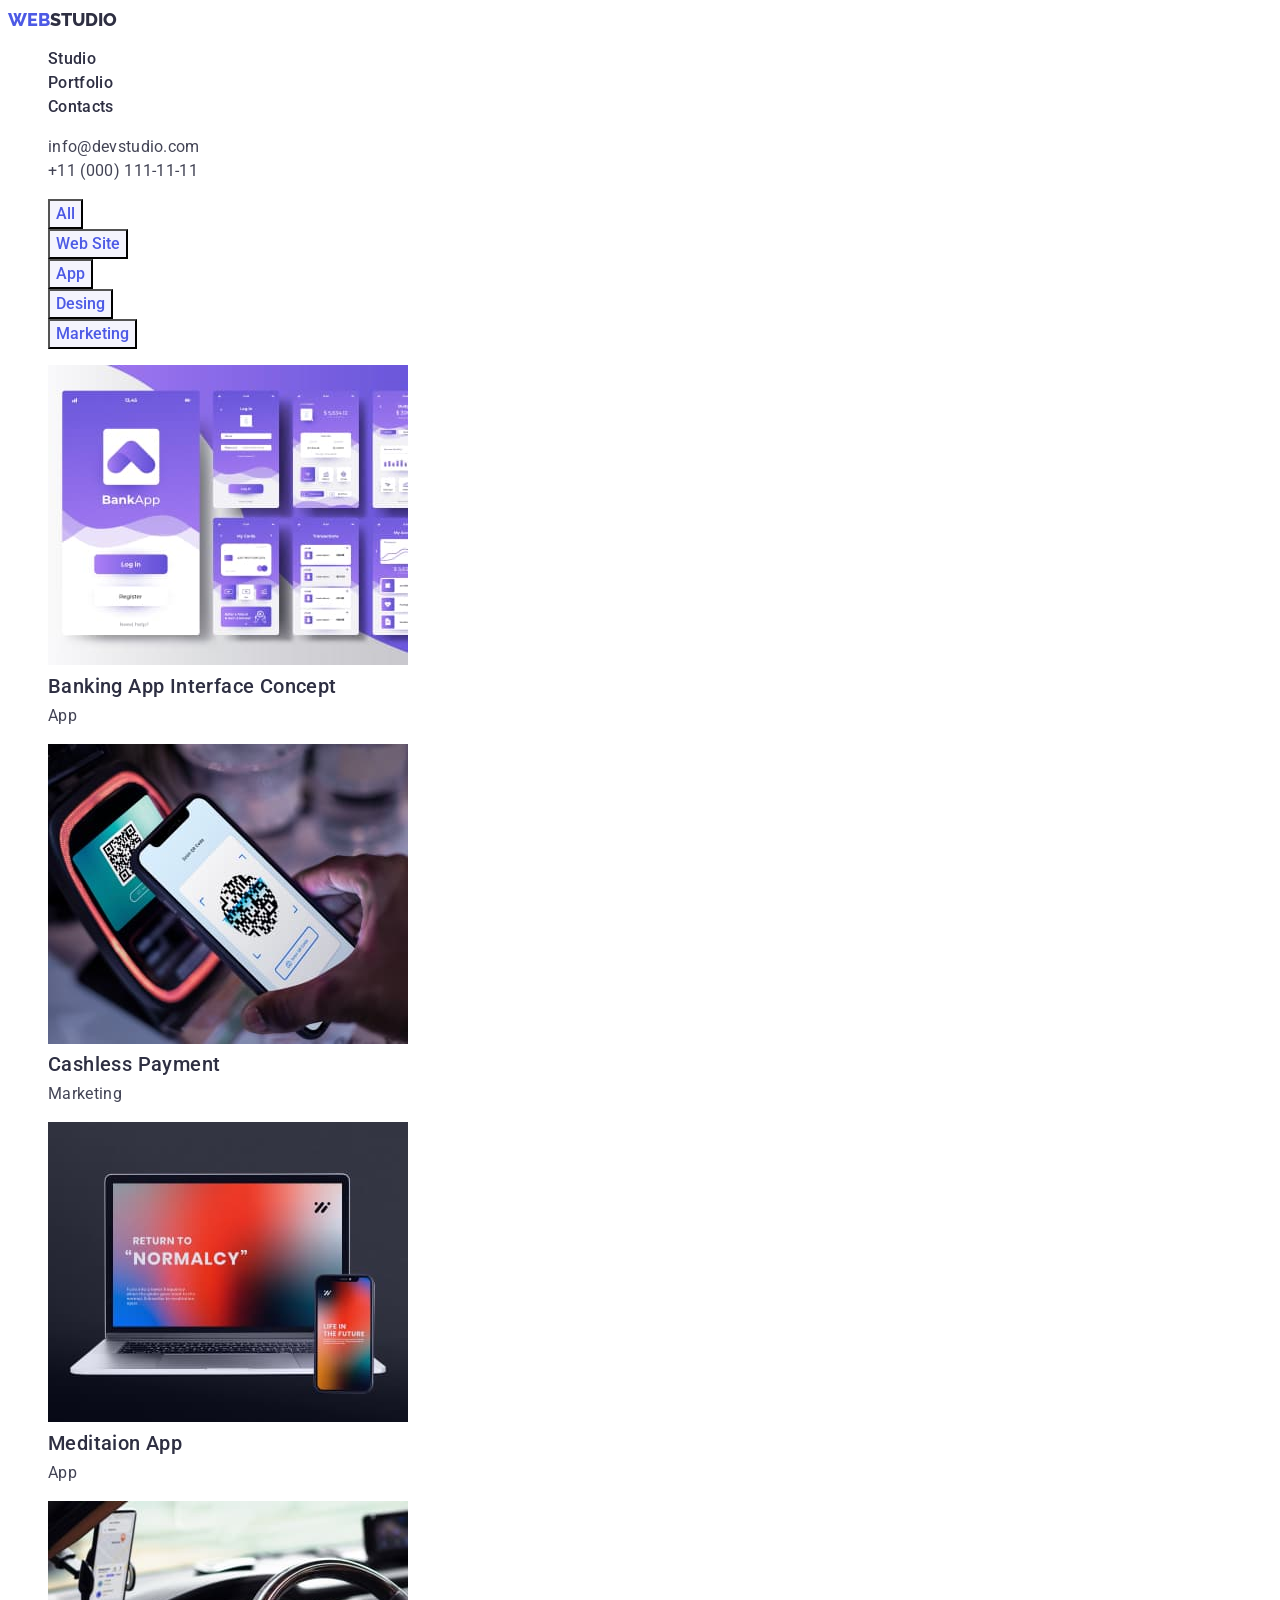
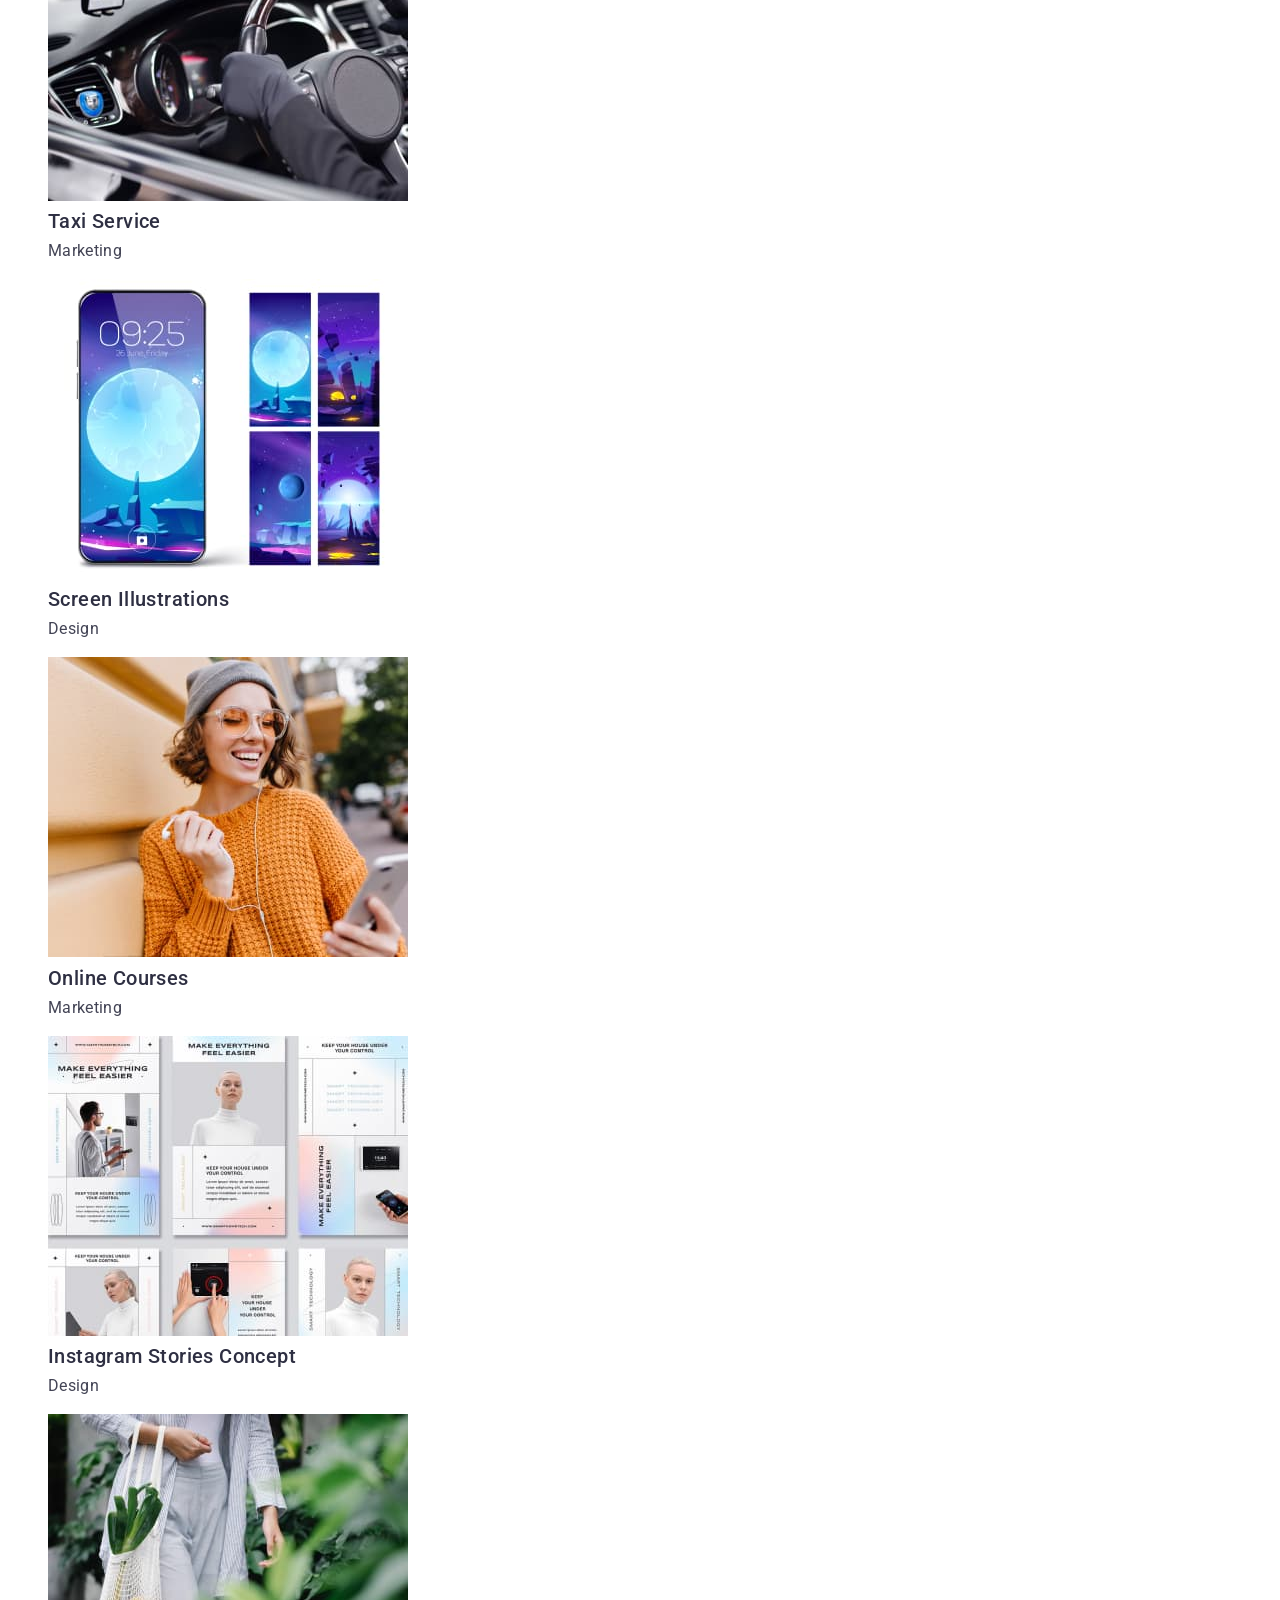
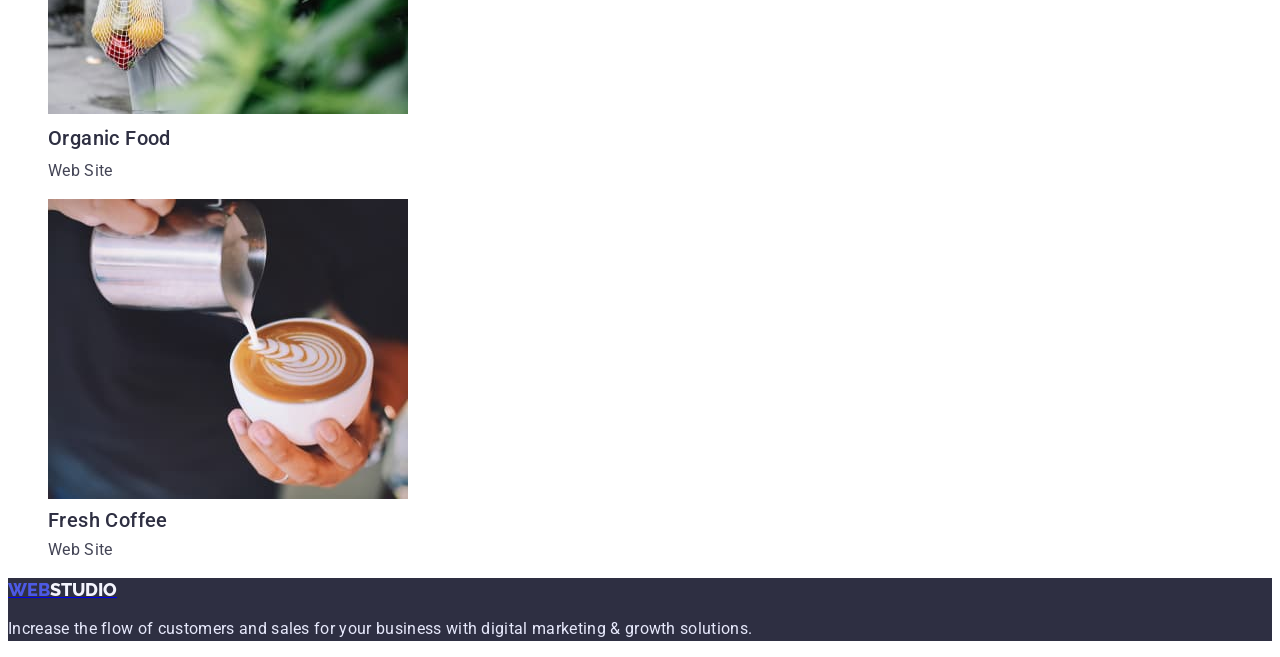
==== commit a14aa01a: "update" ====
--- a/portfolio.html
+++ b/portfolio.html
@@ -16,7 +16,7 @@
   <body>
     <header class="header">
       <nav class="header-navigation">
-        <a class="header-logo" href="index.html"
+        <a class="header-logo link" href="index.html"
           ><span class="main">WEB</span><span class="second">STUDIO</span></a
         >
         <ul class="header-list list">
@@ -73,7 +73,7 @@
 
         <ul class="examples-list">
           <li class="examples-item">
-            <a href="">
+            <a class="link" href="">
               <img
                 class="examples-picture"
                 src="./images/banking.jpg"
@@ -85,7 +85,7 @@
             >
           </li>
           <li>
-            <a href="">
+            <a class="link" href="">
               <img
                 class="examples-picture"
                 src="./images/cachless.jpg"
@@ -97,7 +97,7 @@
             >
           </li>
           <li>
-            <a href=""
+            <a class="link" href=""
               ><img
                 class="examples-picture"
                 src="./images/meditaion.jpg"
@@ -109,7 +109,7 @@
             >
           </li>
           <li>
-            <a href=""
+            <a class="link" href=""
               ><img
                 class="examples-picture"
                 src="./images/taxi-2.jpg"
@@ -121,7 +121,7 @@
             >
           </li>
           <li>
-            <a href=""
+            <a class="link" href=""
               ><img
                 class="examples-picture"
                 src="./images/screen-2.jpg"
@@ -133,7 +133,7 @@
             >
           </li>
           <li>
-            <a href=""
+            <a class="link" href=""
               ><img
                 class="examples-picture"
                 src="./images/courses-2.jpg"
@@ -145,7 +145,7 @@
             </a>
           </li>
           <li>
-            <a href=""
+            <a class="link" href=""
               ><img
                 class="examples-picture"
                 src="./images/instagram-2.jpg"
@@ -157,7 +157,7 @@
             >
           </li>
           <li>
-            <a href=""
+            <a class="link" href=""
               ><img
                 class="examples-picture"
                 src="./images/food-2.jpg"
@@ -169,7 +169,7 @@
             >
           </li>
           <li>
-            <a href=""
+            <a class="link" href=""
               ><img
                 class="examples-picture"
                 src="./images/coffe-2.jpg"
--- a/css/styles.css
+++ b/css/styles.css
@@ -5,6 +5,7 @@
   --color-ation: #4d5ae5;
   --color-ation-hover: #404bbf;
   --color-heder-mail: #434455;
+  --color-footer-text: #e7e9fc;
 }
 
 body {
@@ -40,7 +41,7 @@
 }
 
 .header-logo:focus {
-  color: var(--color-primary);
+  color: var(--color-ation-hover);
 }
 .header-logo:hover {
   color: var(--color-ation);
@@ -50,7 +51,7 @@
   color: var(--color-ation-hover);
 }
 .header-item .link:focus {
-  color: var(--color-primary);
+  color: var(--color-ation-hover);
 }
 
 .header-link {
@@ -65,6 +66,9 @@
 }
 
 /* ---------Kontakt------------- */
+address {
+  font-style: normal;
+}
 .header-mail {
   font-size: 16px;
   line-height: 1.5;
@@ -76,7 +80,7 @@
   color: var(--color-ation-hover);
 }
 .header-mail:focus {
-  color: var(--color-primary);
+  color: var(--color-ation-hover);
 }
 
 .header-tel {
@@ -90,7 +94,7 @@
   color: var(--color-ation-hover);
 }
 .header-tel:focus {
-  color: var(--color-primary);
+  color: var(--color-ation-hover);
 }
 
 /* ------section HERO------- */
@@ -205,7 +209,7 @@
   font-size: 16px;
   line-height: 1.5;
   letter-spacing: 0.02em;
-  color: #e7e9fc;
+  color: var(--color-footer-text);
 }
 
 /* -------------PAIGE SECOND------------- */
@@ -222,11 +226,11 @@
   cursor: pointer;
 }
 .buttons-item .link:hover {
-  color: var(--color-white);
+  color: var(--color-background);
   background-color: var(--color-ation-hover);
 }
 .buttons-item .link:focus {
-  color: var(--color-white);
+  color: var(--color-background);
   background-color: var(--color-ation);
 }
 
